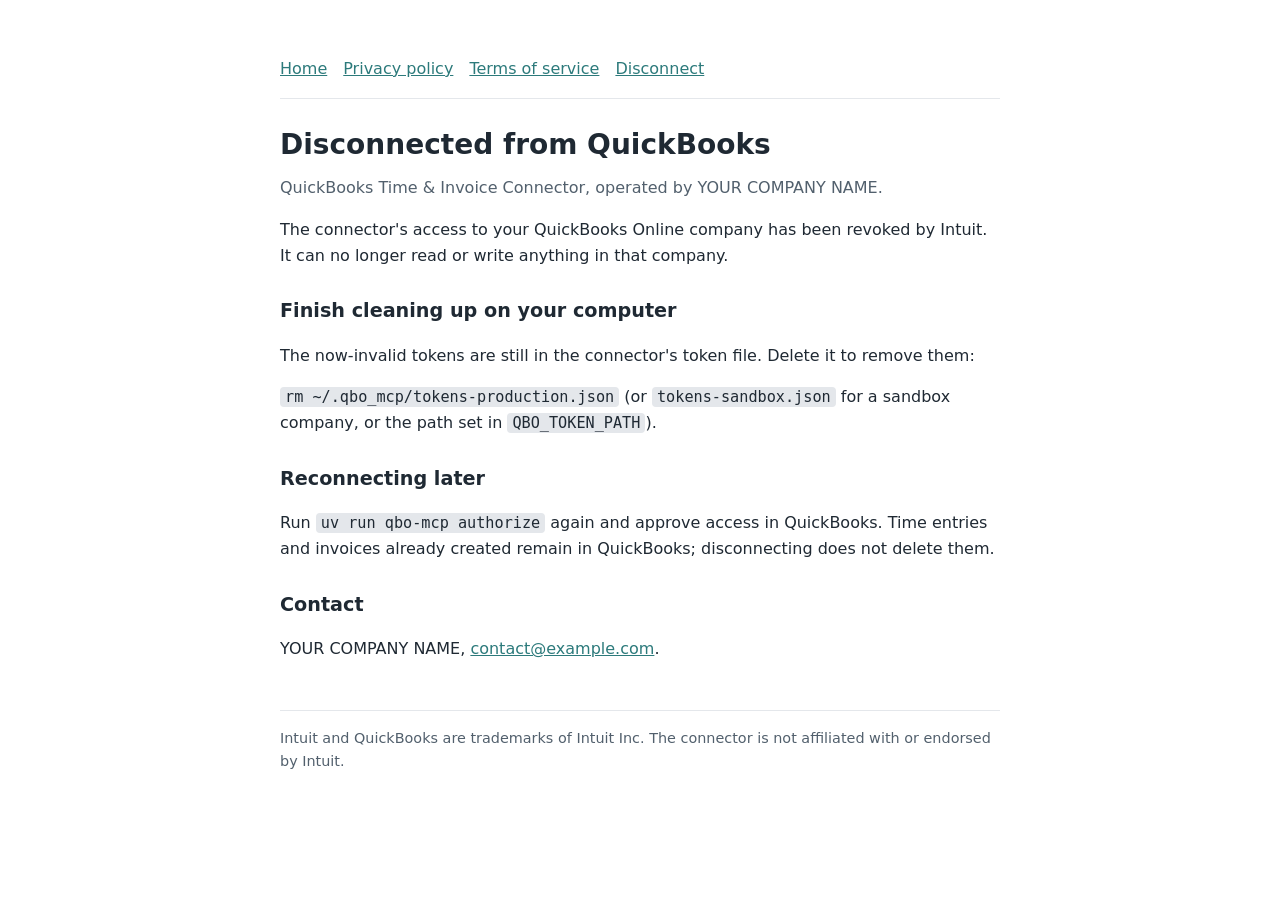
==== docs/site/disconnect.html @ 629a0a9a "first commit" ====
<!doctype html>
<html lang="en">
<head>
  <meta charset="utf-8">
  <meta name="viewport" content="width=device-width, initial-scale=1">
  <title>Disconnected</title>
  <link rel="stylesheet" href="style.css">
</head>
<body>
<main>
  <nav>
    <a href="./">Home</a>
    <a href="privacy.html">Privacy policy</a>
    <a href="terms.html">Terms of service</a>
    <a href="disconnect.html">Disconnect</a>
  </nav>

  <h1>Disconnected from QuickBooks</h1>
  <p class="meta">QuickBooks Time &amp; Invoice Connector, operated by YOUR COMPANY NAME.</p>

  <p>The connector's access to your QuickBooks Online company has been revoked by Intuit. It can no longer read or write anything in that company.</p>

  <h2>Finish cleaning up on your computer</h2>
  <p>The now-invalid tokens are still in the connector's token file. Delete it to remove them:</p>
  <p><code>rm ~/.qbo_mcp/tokens-production.json</code> (or <code>tokens-sandbox.json</code> for a sandbox company, or the path set in <code>QBO_TOKEN_PATH</code>).</p>

  <h2>Reconnecting later</h2>
  <p>Run <code>uv run qbo-mcp authorize</code> again and approve access in QuickBooks. Time entries and invoices already created remain in QuickBooks; disconnecting does not delete them.</p>

  <h2>Contact</h2>
  <p>YOUR COMPANY NAME, <a href="mailto:contact@example.com">contact@example.com</a>.</p>

  <footer>Intuit and QuickBooks are trademarks of Intuit Inc. The connector is not affiliated with or endorsed by Intuit.</footer>
</main>
</body>
</html>
---- docs/site/style.css ----
:root {
  --fg: #1f2933;
  --muted: #52606d;
  --bg: #ffffff;
  --accent: #2c7a7b;
  --border: #e4e7eb;
}
@media (prefers-color-scheme: dark) {
  :root {
    --fg: #e4e7eb;
    --muted: #9aa5b1;
    --bg: #1f2933;
    --accent: #81e6d9;
    --border: #3e4c59;
  }
}
* { box-sizing: border-box; }
body {
  margin: 0;
  padding: 0 16px;
  font: 16px/1.6 system-ui, -apple-system, "Segoe UI", Roboto, sans-serif;
  color: var(--fg);
  background: var(--bg);
}
main { max-width: 720px; margin: 0 auto; padding: 40px 0 64px; }
nav { display: flex; gap: 16px; flex-wrap: wrap; padding: 16px 0; border-bottom: 1px solid var(--border); }
nav a, main a { color: var(--accent); }
h1 { font-size: 1.75rem; margin: 24px 0 8px; }
h2 { font-size: 1.2rem; margin: 28px 0 8px; }
p.meta { color: var(--muted); margin-top: 0; }
code { background: var(--border); padding: 1px 5px; border-radius: 4px; font-size: 0.95em; }
footer { margin-top: 48px; color: var(--muted); font-size: 0.9rem; border-top: 1px solid var(--border); padding-top: 16px; }
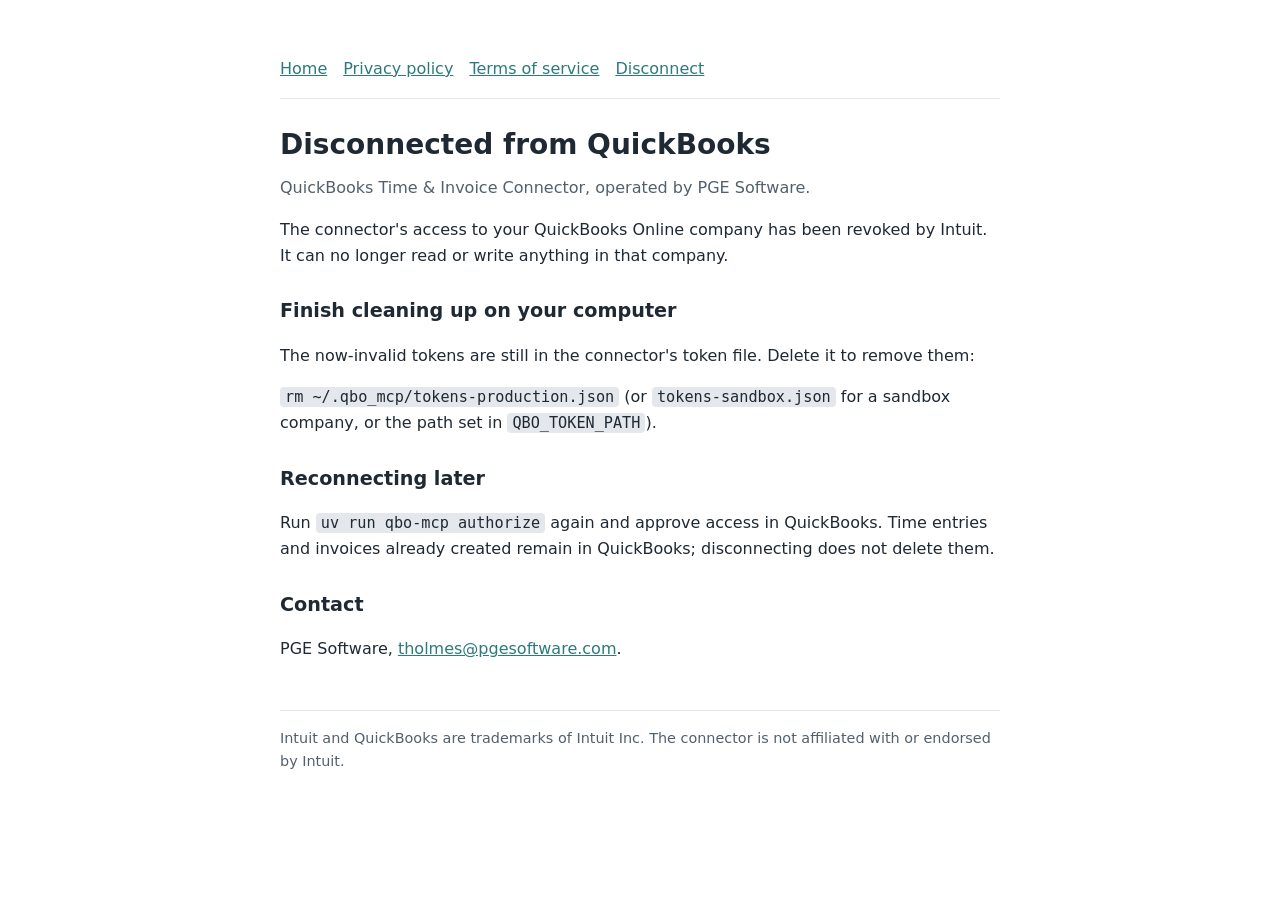
==== commit 00936a6c: "Fill in PGE Software details on policy pages" ====
--- a/docs/site/disconnect.html
+++ b/docs/site/disconnect.html
@@ -16,7 +16,7 @@
   </nav>
 
   <h1>Disconnected from QuickBooks</h1>
-  <p class="meta">QuickBooks Time &amp; Invoice Connector, operated by YOUR COMPANY NAME.</p>
+  <p class="meta">QuickBooks Time &amp; Invoice Connector, operated by PGE Software.</p>
 
   <p>The connector's access to your QuickBooks Online company has been revoked by Intuit. It can no longer read or write anything in that company.</p>
 
@@ -28,7 +28,7 @@
   <p>Run <code>uv run qbo-mcp authorize</code> again and approve access in QuickBooks. Time entries and invoices already created remain in QuickBooks; disconnecting does not delete them.</p>
 
   <h2>Contact</h2>
-  <p>YOUR COMPANY NAME, <a href="mailto:contact@example.com">contact@example.com</a>.</p>
+  <p>PGE Software, <a href="mailto:tholmes@pgesoftware.com">tholmes@pgesoftware.com</a>.</p>
 
   <footer>Intuit and QuickBooks are trademarks of Intuit Inc. The connector is not affiliated with or endorsed by Intuit.</footer>
 </main>
